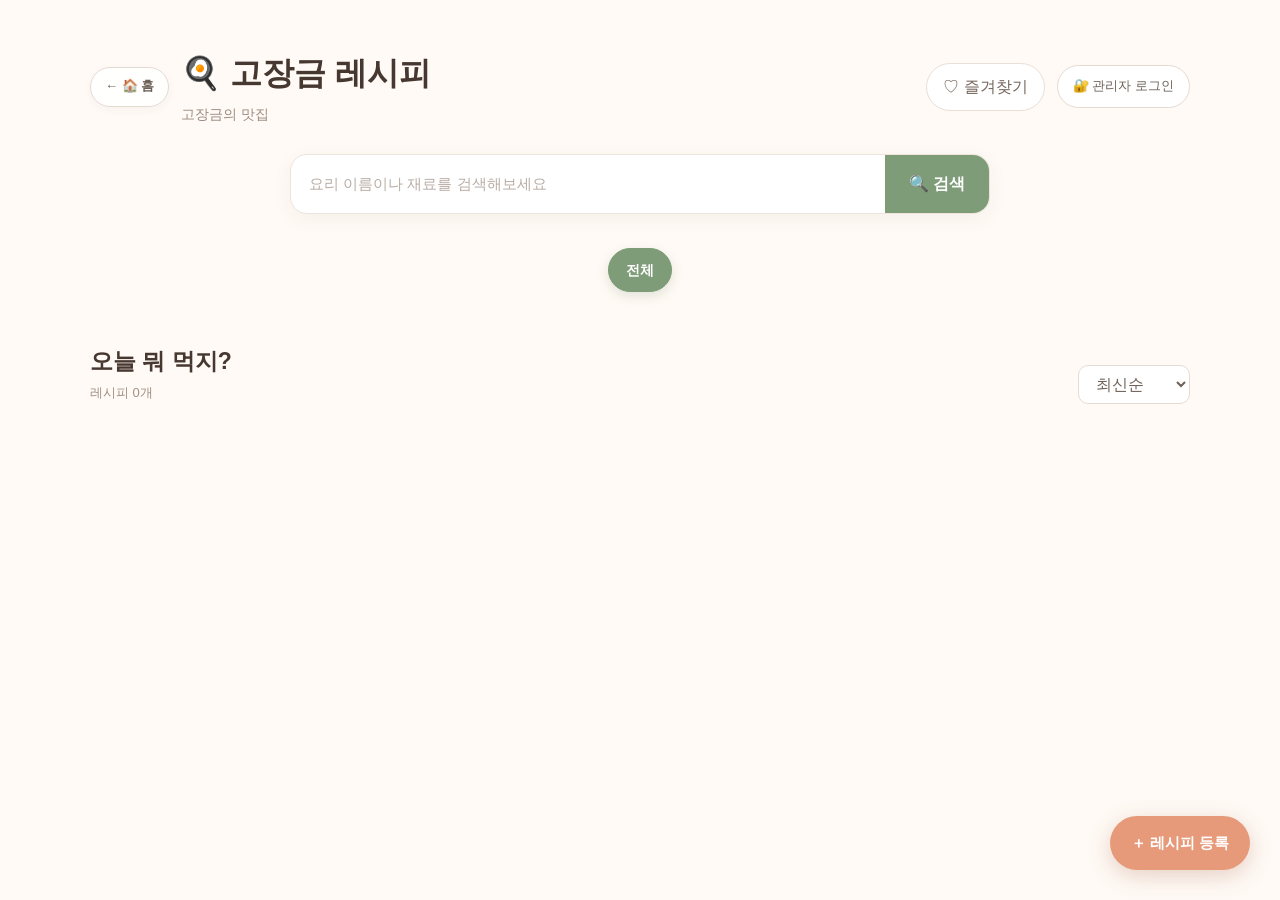
==== recipes/index.html @ 8aee93c7 "메인 홈페이지 추가 및 레시피 페이지 분리" ====
<!DOCTYPE html>
<html lang="ko">

<head>

    <meta charset="UTF-8">

    <meta
        name="viewport"
        content="width=device-width, initial-scale=1.0"
    >

    <title>고장금 레시피</title>

    <!-- =========================
         Cropper.js CSS
    ========================== -->

    <link
        rel="stylesheet"
        href="https://cdnjs.cloudflare.com/ajax/libs/cropperjs/1.6.2/cropper.min.css"
    >

    <!-- 우리 홈페이지 CSS -->

    <link
        rel="stylesheet"
        href="style.css"
    >

</head>


<body>


    <!-- ==================================================
         헤더
    =================================================== -->

    <header class="main-header">

        <div class="header-inner">
            
            <a
                href="../"
                class="home-button"
            >
            <span class="home-button-desktop">
                ← 🏠 홈
            </span>

            <span class="home-button-mobile">
                🏠 홈
            </span>
            </a>

            <div class="logo-area">

                <h1>
                    🍳 고장금 레시피
                </h1>

                <p>
                    고장금의 맛집
                </p>

            </div>


            <button
                type="button"
                id="favoriteButton"
                class="favorite-filter-button"
            >
                ♡ 즐겨찾기
            </button>


            <button
                type="button"
                id="loginButton"
                class="auth-button"
            >
                🔐 관리자 로그인
            </button>


            <button
                type="button"
                id="logoutButton"
                class="auth-button hidden"
            >
                로그아웃
            </button>

        </div>

    </header>



    <!-- ==================================================
         메인
    =================================================== -->

    <main>


        <!-- =========================
             검색
        ========================== -->

        <section class="search-section">

            <input
                type="text"
                id="searchInput"
                placeholder="요리 이름이나 재료를 검색해보세요"
            >


            <button
                type="button"
                id="searchButton"
            >
                🔍 검색
            </button>

        </section>



        <!-- =========================
             카테고리
        ========================== -->

        <section
            class="category-section"
            id="categorySection"
        >

            <!--
                전체 버튼을 제외한 카테고리는
                Supabase에서 불러와
                JavaScript가 자동으로 생성합니다.
            -->

            <button
                type="button"
                class="category active"
                data-category="전체"
            >
                전체
            </button>


            <!-- 관리자만 보이는 버튼 -->

            <button
                type="button"
                id="addCategoryButton"
                class="category add-category-button hidden"
            >
                ＋ 카테고리 추가
            </button>

        </section>



        <!-- =========================
             레시피 목록
        ========================== -->

        <section class="recipe-section">


            <div class="recipe-title-row">

                <div>

                    <h2>
                        오늘 뭐 먹지?
                    </h2>

                    <p
                        id="recipeCount"
                        class="recipe-count"
                    >
                        레시피 0개
                    </p>

                </div>


                <select
                    id="sortSelect"
                    class="sort-select"
                >

                    <option value="latest">
                        최신순
                    </option>

                    <option value="oldest">
                        오래된순
                    </option>

                    <option value="name">
                        이름순
                    </option>

                </select>

            </div>



            <!-- 레시피 카드가 들어오는 곳 -->

            <div
                class="recipe-list"
                id="recipeList"
            >
            </div>



            <!-- 레시피가 없을 때 -->

            <div
                class="empty-state hidden"
                id="emptyState"
            >

                <div class="empty-icon">
                    🍽️
                </div>

                <h3>
                    레시피가 없어요
                </h3>

                <p>
                    새로운 레시피를 등록해보세요.
                </p>

            </div>


        </section>

    </main>



    <!-- ==================================================
         레시피 등록 버튼
    =================================================== -->

    <button
        type="button"
        class="add-recipe-button"
        id="addRecipeButton"
    >
        ＋ 레시피 등록
    </button>



    <!-- ==================================================
         레시피 등록 / 수정 모달
    =================================================== -->

    <div
        class="modal hidden"
        id="recipeModal"
    >


        <div class="modal-overlay"></div>


        <div class="modal-content">


            <div class="modal-header">

                <div>

                    <h2 id="modalTitle">
                        새 레시피 등록
                    </h2>

                    <p>
                        고장금의 요리를 기록해보세요.
                    </p>

                </div>


                <button
                    type="button"
                    class="close-button"
                    id="closeModalButton"
                >
                    ×
                </button>

            </div>



            <form id="recipeForm">


                <input
                    type="hidden"
                    id="recipeId"
                >



                <!-- 요리 이름 -->

                <div class="form-group">

                    <label for="recipeName">
                        요리 이름
                    </label>

                    <input
                        type="text"
                        id="recipeName"
                        placeholder="예: 고장금표 김치찌개"
                        required
                    >

                </div>



                <!-- 카테고리 / 조리시간 -->

                <div class="form-row">


                    <div class="form-group">

                        <label for="recipeCategory">
                            카테고리
                        </label>


                        <select
                            id="recipeCategory"
                            required
                        >

                            <option value="">
                                선택해주세요
                            </option>

                        </select>

                    </div>



                    <div class="form-group">

                        <label for="recipeTime">
                            조리시간
                        </label>

                        <input
                            type="text"
                            id="recipeTime"
                            placeholder="예: 30분"
                        >

                    </div>

                </div>



                <!-- 한 줄 소개 -->

                <div class="form-group">

                    <label for="recipeDescription">
                        한 줄 소개
                    </label>

                    <input
                        type="text"
                        id="recipeDescription"
                        placeholder="어떤 요리인지 간단히 적어주세요"
                    >

                </div>



                <!-- 재료 -->

                <div class="form-group">

                    <label for="recipeIngredients">
                        재료
                    </label>

                    <textarea
                        id="recipeIngredients"
                        rows="6"
                        placeholder="한 줄에 하나씩 적어주세요.

예)
돼지고기 300g
김치 1/4포기
두부 반 모
대파 1대"
                        required
                    ></textarea>

                </div>



                <!-- 조리방법 -->

                <div class="form-group">

                    <label for="recipeSteps">
                        만드는 방법
                    </label>

                    <textarea
                        id="recipeSteps"
                        rows="9"
                        placeholder="한 줄에 한 단계씩 적어주세요.

예)
돼지고기를 먹기 좋은 크기로 썰어요.
김치를 넣고 함께 볶아요.
물을 넣고 20분간 끓여요."
                        required
                    ></textarea>

                </div>



                <!-- 팁 -->

                <div class="form-group">

                    <label for="recipeTip">
                        고장금의 요리 팁
                    </label>

                    <textarea
                        id="recipeTip"
                        rows="4"
                        placeholder="더 맛있게 만드는 비법이 있다면 적어주세요."
                    ></textarea>

                </div>



                <!-- ==================================================
                     대표 사진
                =================================================== -->

                <div class="form-group">

                    <label for="recipeImage">
                        대표 사진
                    </label>


                    <p class="image-help-text">
                        사진을 선택하면 4:3 비율로 원하는 부분을 자를 수 있어요.
                    </p>


                    <div class="image-upload-box">


                        <input
                            type="file"
                            id="recipeImage"
                            accept="image/*"
                        >


                        <!-- 편집 완료된 사진 미리보기 -->

                        <div
                            class="image-preview hidden"
                            id="imagePreviewWrapper"
                        >

                            <div class="image-preview-frame">

                                <img
                                    id="imagePreview"
                                    src=""
                                    alt="레시피 사진 미리보기"
                                >

                            </div>


                            <div class="image-preview-buttons">

                                <button
                                    type="button"
                                    id="editImageButton"
                                    class="edit-image-button"
                                >
                                    ✂️ 다시 편집
                                </button>


                                <button
                                    type="button"
                                    id="removeImageButton"
                                    class="remove-image-button"
                                >
                                    사진 삭제
                                </button>

                            </div>

                        </div>


                    </div>

                </div>



                <!-- 저장 버튼 -->

                <div class="form-buttons">


                    <button
                        type="button"
                        class="cancel-button"
                        id="cancelButton"
                    >
                        취소
                    </button>


                    <button
                        type="submit"
                        class="save-button"
                    >
                        저장하기
                    </button>


                </div>


            </form>

        </div>

    </div>



    <!-- ==================================================
         📸 대표 사진 편집 모달
    =================================================== -->

    <div
        class="modal hidden"
        id="cropModal"
    >


        <div class="modal-overlay"></div>


        <div class="modal-content crop-modal-content">


            <!-- 편집창 제목 -->

            <div class="modal-header">

                <div>

                    <h2>
                        📸 대표 사진 편집
                    </h2>

                    <p>
                        사진을 움직이거나 확대해서 원하는 부분을 맞춰주세요.
                    </p>

                </div>


                <button
                    type="button"
                    class="close-button"
                    id="closeCropModalButton"
                >
                    ×
                </button>

            </div>



            <!-- =========================
                 사진 편집 영역
            ========================== -->

            <div class="crop-editor">


                <div class="crop-image-container">

                    <img
                        id="cropImage"
                        src=""
                        alt="편집할 사진"
                    >

                </div>



                <!-- =========================
                     확대 / 축소
                ========================== -->

                <div class="crop-controls">


                    <div class="zoom-control">

                        <span class="zoom-icon">
                            🔍−
                        </span>


                        <input
                            type="range"
                            id="zoomSlider"
                            min="0"
                            max="100"
                            value="0"
                            step="1"
                        >


                        <span class="zoom-icon">
                            🔍＋
                        </span>

                    </div>



                    <!-- =========================
                         보조 버튼
                    ========================== -->

                    <div class="crop-tool-buttons">


                        <button
                            type="button"
                            id="rotateLeftButton"
                            class="crop-tool-button"
                        >
                            ↶ 왼쪽 회전
                        </button>


                        <button
                            type="button"
                            id="rotateRightButton"
                            class="crop-tool-button"
                        >
                            ↷ 오른쪽 회전
                        </button>


                        <button
                            type="button"
                            id="resetCropButton"
                            class="crop-tool-button"
                        >
                            ↺ 처음으로
                        </button>


                    </div>


                    <p class="crop-guide-text">
                        💡 사진을 마우스나 손가락으로 움직여 위치를 조절할 수 있어요.
                    </p>


                </div>


            </div>



            <!-- =========================
                 편집창 아래 버튼
            ========================== -->

            <div class="form-buttons crop-form-buttons">


                <button
                    type="button"
                    class="cancel-button"
                    id="cancelCropButton"
                >
                    취소
                </button>


                <button
                    type="button"
                    class="save-button"
                    id="applyCropButton"
                >
                    ✂️ 자르기 완료
                </button>


            </div>


        </div>

    </div>



    <!-- ==================================================
         카테고리 추가 모달
    =================================================== -->

    <div
        class="modal hidden"
        id="categoryModal"
    >


        <div class="modal-overlay"></div>


        <div class="modal-content category-modal-content">


            <div class="modal-header">


                <div>

                    <h2>
                        카테고리 추가
                    </h2>

                    <p>
                        새로운 요리 분류를 만들어보세요.
                    </p>

                </div>


                <button
                    type="button"
                    class="close-button"
                    id="closeCategoryModalButton"
                >
                    ×
                </button>


            </div>



            <form id="categoryForm">


                <div class="form-group">

                    <label for="newCategoryName">
                        카테고리 이름
                    </label>

                    <input
                        type="text"
                        id="newCategoryName"
                        placeholder="예: 샐러드"
                        maxlength="30"
                        required
                    >

                </div>



                <div class="form-buttons">


                    <button
                        type="button"
                        class="cancel-button"
                        id="cancelCategoryButton"
                    >
                        취소
                    </button>


                    <button
                        type="submit"
                        class="save-button"
                    >
                        추가하기
                    </button>


                </div>


            </form>


        </div>

    </div>



    <!-- ==================================================
         레시피 상세보기
    =================================================== -->

    <div
        class="modal hidden"
        id="detailModal"
    >


        <div class="modal-overlay"></div>


        <div class="detail-content">


            <button
                type="button"
                class="close-button detail-close"
                id="closeDetailButton"
            >
                ×
            </button>


            <div id="detailBody">
            </div>


        </div>

    </div>



    <!-- ==================================================
         관리자 로그인
    =================================================== -->

    <div
        class="modal hidden"
        id="loginModal"
    >


        <div class="modal-overlay"></div>


        <div class="modal-content login-modal-content">


            <div class="modal-header">


                <div>

                    <h2>
                        관리자 로그인
                    </h2>

                    <p>
                        레시피를 관리하려면 로그인해주세요.
                    </p>

                </div>


                <button
                    type="button"
                    class="close-button"
                    id="closeLoginButton"
                >
                    ×
                </button>


            </div>



            <form id="loginForm">


                <div class="form-group">

                    <label for="loginEmail">
                        이메일
                    </label>

                    <input
                        type="email"
                        id="loginEmail"
                        autocomplete="email"
                        required
                    >

                </div>



                <div class="form-group">

                    <label for="loginPassword">
                        비밀번호
                    </label>

                    <input
                        type="password"
                        id="loginPassword"
                        autocomplete="current-password"
                        required
                    >

                </div>



                <button
                    type="submit"
                    class="save-button login-submit-button"
                >
                    로그인
                </button>


            </form>


        </div>

    </div>



    <!-- ==================================================
         토스트 알림
    =================================================== -->

    <div
        class="toast"
        id="toast"
    >
    </div>



    <!-- ==================================================
         JavaScript 라이브러리
    =================================================== -->


    <!-- Supabase -->

    <script
        src="https://cdn.jsdelivr.net/npm/@supabase/supabase-js@2"
    ></script>


    <!-- Cropper.js -->

    <script
        src="https://cdnjs.cloudflare.com/ajax/libs/cropperjs/1.6.2/cropper.min.js"
    ></script>


    <!-- 우리 JavaScript -->

    <script src="script.js"></script>


</body>

</html>
---- recipes/style.css ----
/* ==================================================
   기본 설정
================================================== */

* {
    margin: 0;
    padding: 0;
    box-sizing: border-box;
}

html {
    scroll-behavior: smooth;
}

body {
    font-family:
        "Pretendard",
        "Noto Sans KR",
        Arial,
        sans-serif;

    background: #fffaf5;
    color: #37312d;
    line-height: 1.6;
}

button,
input,
textarea,
select {
    font: inherit;
}

button {
    cursor: pointer;
}

.hidden {
    display: none !important;
}


/* ==================================================
   헤더
================================================== */

.main-header {
    padding: 48px 20px 28px;
}

.header-inner {
    width: 90%;
    max-width: 1100px;

    margin: 0 auto;

    display: flex;
    align-items: center;

    gap: 12px;
}

.logo-area {
    margin-right: auto;
}

.logo-area h1 {
    font-size: 32px;
    color: #463830;
}

.logo-area p {
    margin-top: 4px;

    font-size: 14px;
    color: #9b8b80;
}


/* 즐겨찾기 */

.favorite-filter-button {
    flex-shrink: 0;

    border: 1px solid #eadfd7;

    background: white;
    color: #75665d;

    padding: 10px 16px;

    border-radius: 30px;

    transition: 0.2s;
}

.favorite-filter-button:hover {
    background: #fff1ec;
}

.favorite-filter-button.active {
    background: #e99b7d;
    border-color: #e99b7d;
    color: white;
}


/* 로그인 / 로그아웃 */

.auth-button {
    flex-shrink: 0;

    border: 1px solid #e5dad2;

    background: white;
    color: #6f6259;

    padding: 10px 15px;

    border-radius: 30px;

    font-size: 13px;

    transition: 0.2s;
}

.auth-button:hover {
    background: #f5eee8;
}


/* ==================================================
   메인
================================================== */

main {
    width: 90%;
    max-width: 1100px;

    margin: 0 auto;
}


/* ==================================================
   검색
================================================== */

.search-section {
    max-width: 700px;

    margin: 0 auto 28px;

    display: flex;

    background: white;

    border: 1px solid #eee4dc;
    border-radius: 17px;

    overflow: hidden;

    box-shadow:
        0 5px 20px
        rgba(77, 58, 45, 0.05);
}

.search-section input {
    flex: 1;
    min-width: 0;

    border: none;
    outline: none;

    padding: 17px 18px;

    background: transparent;

    font-size: 15px;
}

.search-section input::placeholder {
    color: #b9ada5;
}

.search-section button {
    flex-shrink: 0;

    border: none;

    background: #7e9c78;
    color: white;

    padding: 0 24px;

    font-weight: 600;

    transition: 0.2s;
}

.search-section button:hover {
    background: #698763;
}


/* ==================================================
   카테고리
================================================== */

.category-section {
    display: flex;
    flex-wrap: wrap;

    justify-content: center;
    align-items: center;

    gap: 10px;

    max-width: 900px;

    margin: 0 auto 45px;

    padding: 6px 0;
}


/* 카테고리 버튼 */

.category {
    flex: 0 0 auto;

    border: 1px solid #e5ddd6;

    background: white;
    color: #75675e;

    padding: 10px 17px;

    border-radius: 30px;

    font-size: 14px;
    font-weight: 600;

    white-space: nowrap;

    transition:
        background 0.2s,
        color 0.2s,
        border-color 0.2s,
        transform 0.2s;
}

.category:hover {
    background: #f3f7f1;

    border-color: #a9bca5;

    color: #688163;

    transform: translateY(-1px);
}

.category.active {
    background: #7e9c78;

    border-color: #7e9c78;

    color: white;

    box-shadow:
        0 4px 12px
        rgba(93, 123, 87, 0.18);
}


/* 카테고리 추가 */

.add-category-button {
    border: 1px dashed #d7b6a8;

    background: #fff8f4;

    color: #b77760;
}

.add-category-button:hover {
    background: #fff0e8;

    border-color: #cf967d;

    color: #a96249;
}


/* ==================================================
   목록 제목
================================================== */

.recipe-section {
    padding-bottom: 120px;
}

.recipe-title-row {
    display: flex;
    justify-content: space-between;
    align-items: flex-end;

    gap: 15px;

    margin-bottom: 22px;
}

.recipe-title-row h2 {
    font-size: 23px;
    color: #463830;
}

.recipe-count {
    margin-top: 3px;

    font-size: 13px;
    color: #a09186;
}

.sort-select {
    border: 1px solid #e6dbd3;

    background: white;

    padding: 9px 13px;

    border-radius: 10px;

    color: #6d6057;

    outline: none;
}


/* ==================================================
   레시피 목록
================================================== */

.recipe-list {
    display: grid;

    grid-template-columns:
        repeat(3, 1fr);

    gap: 23px;
}


/* ==================================================
   레시피 카드
================================================== */

.recipe-card {
    position: relative;

    background: white;

    border-radius: 20px;

    overflow: hidden;

    box-shadow:
        0 6px 22px
        rgba(71, 53, 41, 0.07);

    cursor: pointer;

    transition:
        transform 0.25s,
        box-shadow 0.25s;
}

.recipe-card:hover {
    transform: translateY(-5px);

    box-shadow:
        0 12px 30px
        rgba(71, 53, 41, 0.12);
}


/* 카드 사진 */

.recipe-image-wrapper {
    position: relative;

    width: 100%;

    aspect-ratio: 4 / 3;

    overflow: hidden;

    background: #f1ebe6;
}

.recipe-image-wrapper img {
    width: 100%;
    height: 100%;

    object-fit: cover;

    display: block;

    transition: transform 0.35s;
}

.recipe-card:hover
.recipe-image-wrapper img {
    transform: scale(1.035);
}


/* 하트 */

.favorite-button {
    position: absolute;

    top: 13px;
    right: 13px;

    width: 38px;
    height: 38px;

    border: none;

    border-radius: 50%;

    background:
        rgba(255,255,255,0.9);

    font-size: 21px;

    display: flex;
    align-items: center;
    justify-content: center;

    box-shadow:
        0 3px 12px
        rgba(0,0,0,0.1);

    z-index: 3;
}

.favorite-button.active {
    color: #e98276;
}


/* 카드 내용 */

.recipe-info {
    padding: 18px;
}

.recipe-top-info {
    display: flex;
    align-items: center;
    justify-content: space-between;

    gap: 10px;

    margin-bottom: 7px;
}

.recipe-category {
    color: #789472;

    font-size: 12px;
    font-weight: 700;
}

.recipe-time {
    font-size: 12px;
    color: #a09289;
}

.recipe-info h3 {
    margin-bottom: 7px;

    color: #40352f;

    font-size: 18px;
}

.recipe-info p {
    color: #8b7d74;

    font-size: 13px;

    display: -webkit-box;

    -webkit-line-clamp: 2;
    -webkit-box-orient: vertical;

    overflow: hidden;
}


/* ==================================================
   빈 화면
================================================== */

.empty-state {
    padding: 90px 20px;

    text-align: center;

    color: #8e8178;
}

.empty-icon {
    margin-bottom: 10px;

    font-size: 50px;
}

.empty-state h3 {
    margin-bottom: 5px;

    color: #62554d;
}


/* ==================================================
   레시피 등록 버튼
================================================== */

.add-recipe-button {
    position: fixed;

    right: 30px;
    bottom: 30px;

    z-index: 20;

    border: none;

    background: #e79a7a;
    color: white;

    padding: 15px 21px;

    border-radius: 50px;

    font-size: 15px;
    font-weight: 700;

    box-shadow:
        0 6px 22px
        rgba(155, 89, 61, 0.25);

    transition: 0.2s;
}

.add-recipe-button:hover {
    background: #d98868;

    transform: translateY(-3px);
}


/* ==================================================
   모달 공통
================================================== */

.modal {
    position: fixed;

    inset: 0;

    z-index: 100;

    display: flex;
    justify-content: center;
    align-items: center;

    padding: 20px;
}

.modal-overlay {
    position: absolute;

    inset: 0;

    background:
        rgba(45, 36, 30, 0.55);

    backdrop-filter: blur(3px);
}

.modal-content,
.detail-content {
    position: relative;

    z-index: 2;

    width: min(760px, 100%);

    max-height: 92vh;

    overflow-y: auto;

    background: #fffaf6;

    border-radius: 24px;

    box-shadow:
        0 20px 60px
        rgba(0,0,0,0.22);
}

.modal-content {
    padding: 30px;
}

.modal-header {
    display: flex;
    justify-content: space-between;
    align-items: flex-start;

    gap: 20px;

    margin-bottom: 28px;
}

.modal-header h2 {
    color: #473a32;

    font-size: 24px;
}

.modal-header p {
    margin-top: 3px;

    color: #9c8d83;

    font-size: 13px;
}

.close-button {
    width: 38px;
    height: 38px;

    flex-shrink: 0;

    border: none;

    border-radius: 50%;

    background: #f2e9e3;
    color: #6e6057;

    font-size: 25px;

    display: flex;
    justify-content: center;
    align-items: center;

    transition: 0.2s;
}

.close-button:hover {
    background: #eadbd2;
}


/* ==================================================
   폼
================================================== */

.form-group {
    margin-bottom: 19px;
}

.form-group label {
    display: block;

    margin-bottom: 7px;

    color: #62554d;

    font-size: 14px;
    font-weight: 700;
}

.form-group input,
.form-group textarea,
.form-group select {
    width: 100%;

    border: 1px solid #e4d9d0;

    background: white;

    padding: 13px 14px;

    border-radius: 12px;

    outline: none;

    color: #453a34;

    transition: 0.2s;
}

.form-group textarea {
    resize: vertical;
}

.form-group input:focus,
.form-group textarea:focus,
.form-group select:focus {
    border-color: #8da587;

    box-shadow:
        0 0 0 3px
        rgba(126, 156, 120, 0.12);
}

.form-row {
    display: grid;

    grid-template-columns:
        1fr 1fr;

    gap: 15px;
}


/* ==================================================
   📸 사진 선택 영역
================================================== */

.image-upload-box > input {
    width: 100%;
}


/* 사진 설명 */

.image-help-text {
    margin-top: -2px;
    margin-bottom: 10px;

    color: #9a8d84;

    font-size: 12px;
    line-height: 1.5;
}


/* ==================================================
   ⭐ 중요: 사진 미리보기
================================================== */

/*
   imagePreviewWrapper에는

   1. image-preview-frame
   2. 버튼들

   둘 다 들어있으므로
   wrapper 자체에는 4:3 비율을 주지 않는다.
*/

.image-preview {
    width: 100%;

    margin-top: 14px;

    height: auto;

    overflow: visible;

    background: transparent;
}


/* 오직 사진 프레임만 4:3 */

.image-preview-frame {
    position: relative;

    width: 100%;

    aspect-ratio: 4 / 3;

    height: auto;

    overflow: hidden;

    border: 1px solid #eadfd8;

    border-radius: 16px;

    background: #f2ece7;
}


/* 사진이 프레임을 정확히 채움 */

.image-preview-frame img,
#imagePreview {
    display: block;

    width: 100%;
    height: 100%;

    max-height: none;

    object-fit: cover;
    object-position: center;

    border-radius: 0;
}


/* 사진 아래 버튼 */

.image-preview-buttons {
    display: flex;

    align-items: center;

    gap: 9px;

    margin-top: 10px;
}

.edit-image-button,
.remove-image-button {
    border: none;

    padding: 9px 13px;

    border-radius: 10px;

    font-size: 13px;
    font-weight: 600;

    transition: 0.2s;
}

.edit-image-button {
    background: #edf3eb;
    color: #698263;
}

.edit-image-button:hover {
    background: #e1ebde;
}

.remove-image-button {
    margin-top: 0;

    background: #f7e9e6;
    color: #c5685b;
}

.remove-image-button:hover {
    background: #f1ddd8;
}


/* ==================================================
   폼 하단 버튼
================================================== */

.form-buttons {
    display: flex;
    justify-content: flex-end;

    gap: 10px;

    margin-top: 30px;
}

.cancel-button,
.save-button {
    border: none;

    padding: 12px 22px;

    border-radius: 12px;

    font-weight: 700;
}

.cancel-button {
    background: #eee6e0;

    color: #74665d;
}

.save-button {
    background: #7e9c78;

    color: white;
}

.save-button:hover {
    background: #698763;
}


/* ==================================================
   ✂️ 사진 크롭 편집창
================================================== */

#cropModal {
    z-index: 220;
}

.crop-modal-content {
    width: min(820px, 100%);

    overflow-y: auto;
}

.crop-editor {
    width: 100%;
}


/* Cropper 사진 영역 */

.crop-image-container {
    position: relative;

    width: 100%;
    height: 500px;

    overflow: hidden;

    border: 1px solid #e4d9d0;

    border-radius: 16px;

    background: #292522;
}

#cropImage {
    display: block;

    max-width: 100%;
}


/* Cropper 라이브러리 */

.cropper-container {
    width: 100% !important;
    height: 100% !important;
}

.cropper-view-box {
    outline:
        2px solid
        rgba(255,255,255,0.95);

    outline-offset: -2px;
}

.cropper-view-box,
.cropper-face {
    border-radius: 4px;
}

.cropper-modal {
    background: #191512;

    opacity: 0.6;
}

.cropper-line,
.cropper-point {
    background-color: white;
}

.cropper-face {
    cursor: move;
}


/* ==================================================
   확대 / 축소
================================================== */

.crop-controls {
    margin-top: 20px;
}

.zoom-control {
    display: grid;

    grid-template-columns:
        auto 1fr auto;

    align-items: center;

    gap: 12px;
}

.zoom-icon {
    min-width: 30px;

    color: #776960;

    font-size: 15px;

    text-align: center;
}

#zoomSlider {
    width: 100%;

    accent-color: #7e9c78;

    cursor: pointer;
}


/* ==================================================
   크롭 보조 버튼
================================================== */

.crop-tool-buttons {
    display: flex;

    justify-content: center;

    flex-wrap: wrap;

    gap: 8px;

    margin-top: 17px;
}

.crop-tool-button {
    border:
        1px solid
        #e3d9d2;

    background: white;

    color: #6c5f56;

    padding: 9px 13px;

    border-radius: 10px;

    font-size: 13px;

    transition: 0.2s;
}

.crop-tool-button:hover {
    background: #f5eee9;

    border-color: #d8c9bf;
}

.crop-guide-text {
    margin-top: 14px;

    color: #9a8d84;

    font-size: 12px;

    text-align: center;
}

.crop-form-buttons {
    margin-top: 22px;
}


/* ==================================================
   상세보기
================================================== */

.detail-content {
    background: white;
}

.detail-close {
    position: absolute;

    top: 17px;
    right: 17px;

    z-index: 5;
}


/* 상세 사진도 4:3 */

.detail-image {
    width: 100%;

    aspect-ratio: 4 / 3;

    height: auto;

    object-fit: cover;

    display: block;
}

.detail-placeholder {
    aspect-ratio: 4 / 3;

    display: flex;
    justify-content: center;
    align-items: center;

    background: #f3ece7;

    font-size: 70px;
}

.detail-inner {
    padding: 30px;
}

.detail-badges {
    display: flex;

    flex-wrap: wrap;

    gap: 8px;

    margin-bottom: 10px;
}

.detail-badge {
    padding: 5px 10px;

    border-radius: 20px;

    background: #edf3eb;

    color: #6d8968;

    font-size: 12px;
}

.detail-inner h2 {
    color: #42362f;

    font-size: 28px;
}

.detail-description {
    margin-top: 7px;

    color: #8a7a70;
}

.detail-section {
    margin-top: 32px;
}

.detail-section h3 {
    margin-bottom: 12px;

    color: #51443c;

    font-size: 18px;
}


/* 재료 */

.ingredient-list {
    list-style: none;

    display: grid;

    gap: 7px;
}

.ingredient-list li {
    padding: 10px 12px;

    border-radius: 10px;

    background: #faf6f2;

    color: #6d5f56;
}


/* 조리 순서 */

.step-list {
    list-style: none;

    counter-reset: recipe-step;

    display: grid;

    gap: 14px;
}

.step-list li {
    position: relative;

    counter-increment:
        recipe-step;

    padding-left: 44px;

    min-height: 34px;

    color: #665850;
}

.step-list li::before {
    content:
        counter(recipe-step);

    position: absolute;

    left: 0;
    top: -2px;

    width: 31px;
    height: 31px;

    border-radius: 50%;

    display: flex;
    align-items: center;
    justify-content: center;

    background: #809b7a;

    color: white;

    font-size: 13px;
    font-weight: 700;
}


/* 팁 */

.tip-box {
    padding: 16px;

    border-radius: 14px;

    background: #fff3e7;

    color: #795e4c;
}


/* 수정 / 삭제 */

.detail-buttons {
    display: flex;

    gap: 10px;

    margin-top: 35px;
}

.edit-button,
.delete-button {
    flex: 1;

    border: none;

    padding: 12px;

    border-radius: 12px;

    font-weight: 700;
}

.edit-button {
    background: #7e9c78;

    color: white;
}

.delete-button {
    background: #f3e5e2;

    color: #c86659;
}


/* ==================================================
   로그인 모달
================================================== */

.login-modal-content {
    width: min(430px, 100%);
}

.login-submit-button {
    width: 100%;

    margin-top: 10px;
}


/* ==================================================
   카테고리 모달
================================================== */

.category-modal-content {
    width: min(480px, 100%);
}


/* ==================================================
   알림
================================================== */

.toast {
    position: fixed;

    left: 50%;
    bottom: 35px;

    z-index: 400;

    transform:
        translate(-50%, 20px);

    padding: 12px 18px;

    border-radius: 30px;

    background: #453a34;
    color: white;

    font-size: 14px;

    opacity: 0;

    pointer-events: none;

    transition: 0.25s;
}

.toast.show {
    opacity: 1;

    transform:
        translate(-50%, 0);
}


/* ==================================================
   태블릿
================================================== */

@media (max-width: 850px) {

    .recipe-list {
        grid-template-columns:
            repeat(2, 1fr);
    }


    .crop-image-container {
        height: 430px;
    }

}


/* ==================================================
   모바일
================================================== */

@media (max-width: 560px) {

    /* 헤더 */

    .main-header {
        padding:
            30px 14px
            20px;
    }


    .header-inner {
        width: 94%;

        flex-wrap: wrap;

        align-items: center;

        gap: 8px;
    }


    .logo-area {
        width: 100%;

        margin-bottom: 5px;
    }


    .logo-area h1 {
        font-size: 25px;
    }


    .logo-area p {
        font-size: 12px;
    }


    .favorite-filter-button,
    .auth-button {
        padding: 8px 11px;

        font-size: 12px;
    }


    /* 메인 */

    main {
        width: 92%;
    }


    /* 검색 */

    .search-section {
        margin-bottom: 20px;
    }


    .search-section input {
        padding: 14px;

        font-size: 14px;
    }


    .search-section button {
        padding: 0 15px;

        font-size: 13px;
    }


    /* ==============================================
       모바일 카테고리
       한 줄 + 가로 스크롤
    ============================================== */

    .category-section {
        flex-wrap: nowrap;

        justify-content: flex-start;

        gap: 8px;

        max-width: none;

        margin:
            0 0 35px;

        padding:
            5px 2px 10px;

        overflow-x: auto;
        overflow-y: hidden;

        scroll-behavior: smooth;

        scrollbar-width: none;

        -webkit-overflow-scrolling:
            touch;
    }


    .category-section::-webkit-scrollbar {
        display: none;
    }


    .category {
        flex: 0 0 auto;

        padding: 9px 14px;

        font-size: 13px;
    }


    /* 목록 제목 */

    .recipe-title-row {
        align-items: center;
    }


    /* 카드 */

    .recipe-list {
        grid-template-columns:
            1fr;

        gap: 18px;
    }


    /* 레시피 등록 버튼 */

    .add-recipe-button {
        right: 17px;
        bottom: 18px;

        padding: 13px 17px;

        font-size: 14px;
    }


    /* ==============================================
       일반 모달
    ============================================== */

    .modal {
        padding: 0;

        align-items: flex-end;
    }


    .modal-content,
    .detail-content {
        width: 100%;

        max-height: 95vh;

        border-radius:
            24px 24px 0 0;
    }


    .modal-content {
        padding:
            24px 18px;
    }


    .form-row {
        grid-template-columns:
            1fr;

        gap: 0;
    }


    /* ==============================================
       모바일 사진 미리보기
    ============================================== */

    .image-preview-frame {
        border-radius: 13px;
    }


    .image-preview-buttons {
        display: grid;

        grid-template-columns:
            1fr 1fr;

        gap: 7px;
    }


    .edit-image-button,
    .remove-image-button {
        width: 100%;

        padding: 10px 8px;
    }


    /* ==============================================
       모바일 사진 편집창
    ============================================== */

    #cropModal {
        align-items: flex-end;
    }


    .crop-modal-content {
        width: 100%;

        max-height: 96vh;

        padding:
            20px 16px;

        border-radius:
            24px 24px 0 0;
    }


    .crop-modal-content
    .modal-header {
        margin-bottom: 16px;
    }


    .crop-modal-content
    .modal-header h2 {
        font-size: 20px;
    }


    .crop-image-container {
        height: 360px;

        border-radius: 13px;
    }


    .crop-controls {
        margin-top: 15px;
    }


    .zoom-control {
        gap: 7px;
    }


    .zoom-icon {
        min-width: 24px;

        font-size: 12px;
    }


    .crop-tool-buttons {
        display: grid;

        grid-template-columns:
            repeat(3, 1fr);

        gap: 6px;

        margin-top: 13px;
    }


    .crop-tool-button {
        padding: 9px 5px;

        font-size: 11px;
    }


    .crop-guide-text {
        margin-top: 11px;

        padding: 0 5px;

        font-size: 11px;
    }


    .crop-form-buttons {
        margin-top: 16px;
    }


    /* 상세보기 */

    .detail-inner {
        padding:
            25px 20px;
    }


    .detail-inner h2 {
        font-size: 24px;
    }


    /* 알림 */

    .toast {
        bottom: 22px;

        max-width: 90%;

        white-space: nowrap;

        font-size: 13px;
    }

}

/* ==================================================
   🏠 메인 홈페이지 이동 버튼
================================================== */

.home-button {
    flex-shrink: 0;

    display: inline-flex;
    align-items: center;
    justify-content: center;

    min-height: 40px;

    border: 1px solid #e5dad2;

    background: rgba(255, 255, 255, 0.92);
    color: #6f6259;

    padding: 0 14px;

    border-radius: 30px;

    font-size: 13px;
    font-weight: 700;

    white-space: nowrap;

    text-decoration: none;

    box-shadow:
        0 3px 10px
        rgba(70, 52, 40, 0.04);

    transition:
        background 0.2s,
        color 0.2s,
        transform 0.2s,
        border-color 0.2s;
}

.home-button:hover {
    background: #edf3eb;

    border-color: #cddbc9;

    color: #627e5d;

    transform: translateY(-1px);
}


/* PC에서는 긴 글씨 */

.home-button-desktop {
    display: inline;
}


/* 모바일용은 숨김 */

.home-button-mobile {
    display: none;
}


/* ==================================================
   모바일 헤더 정리
================================================== */

@media (max-width: 560px) {

    .header-inner {
        display: grid;

        grid-template-columns:
            auto 1fr auto;

        grid-template-areas:
            "home logo favorite"
            ". login login";

        align-items: center;

        gap: 10px;

        width: 94%;
    }


    /* 홈 버튼 */

    .home-button {
        grid-area: home;

        min-height: 36px;

        padding: 0 10px;

        font-size: 11px;
    }


    .home-button-desktop {
        display: none;
    }


    .home-button-mobile {
        display: inline;
    }


    /* 로고 */

    .logo-area {
        grid-area: logo;

        width: auto;

        margin: 0;

        min-width: 0;
    }


    .logo-area h1 {
        font-size: 21px;

        white-space: nowrap;

        overflow: hidden;

        text-overflow: ellipsis;
    }


    .logo-area p {
        margin-top: 1px;

        font-size: 10px;
    }


    /* 즐겨찾기 */

    .favorite-filter-button {
        grid-area: favorite;

        justify-self: end;

        padding: 7px 10px;

        font-size: 11px;
    }


    /* 로그인 / 로그아웃 */

    .auth-button {
        grid-area: login;

        justify-self: end;

        padding: 7px 11px;

        font-size: 11px;
    }

}
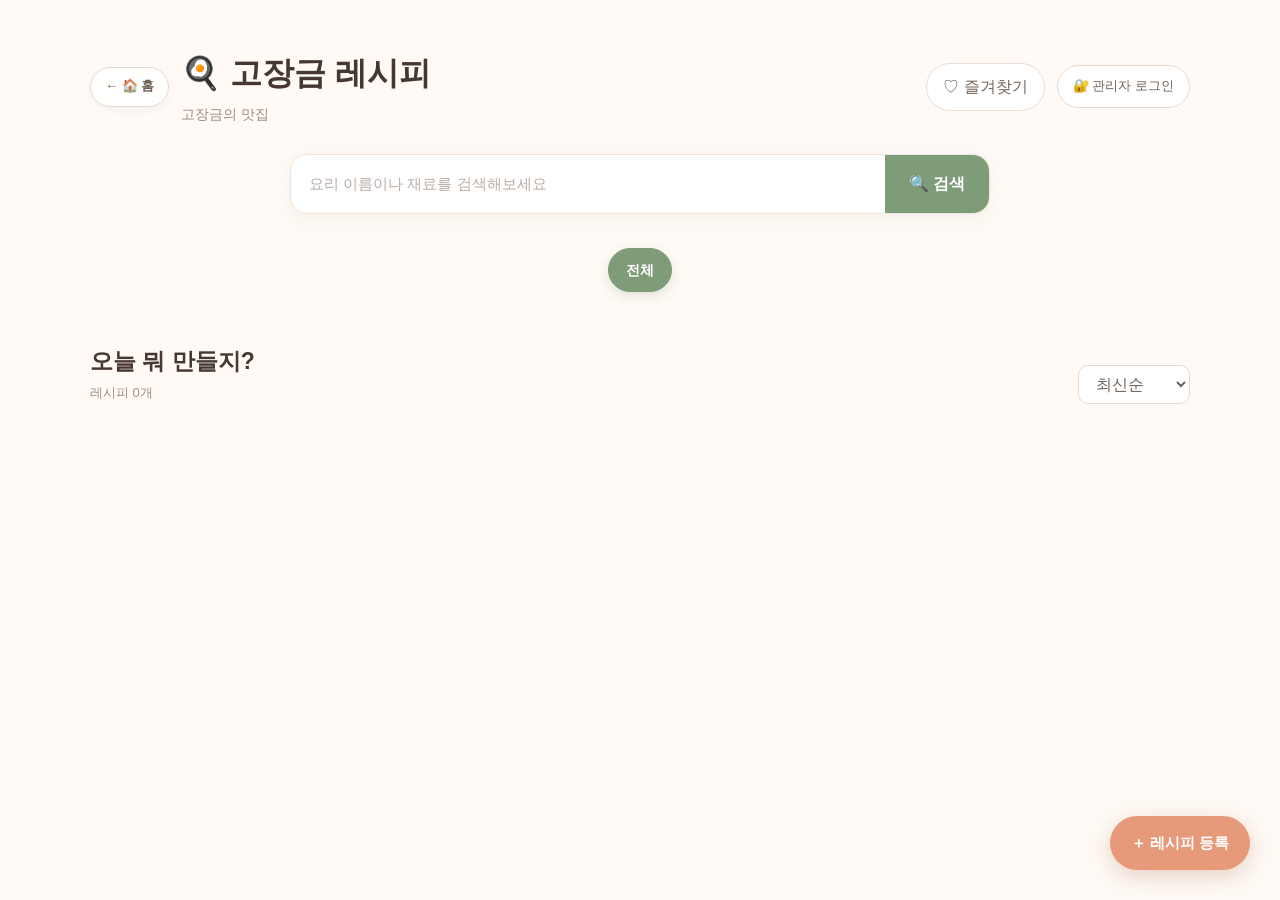
==== commit ad310126: "만들지?" ====
--- a/recipes/index.html
+++ b/recipes/index.html
@@ -181,7 +181,7 @@
                 <div>
 
                     <h2>
-                        오늘 뭐 먹지?
+                        오늘 뭐 만들지?
                     </h2>
 
                     <p
--- a/recipes/style.css
+++ b/recipes/style.css
@@ -1,3 +1,8 @@
+/* ==================================================
+   Pretendard 웹폰트
+================================================== */
+
+@import url("https://cdn.jsdelivr.net/gh/orioncactus/pretendard@v1.3.9/dist/web/static/pretendard-dynamic-subset.min.css");
 /* ==================================================
    기본 설정
 ================================================== */
